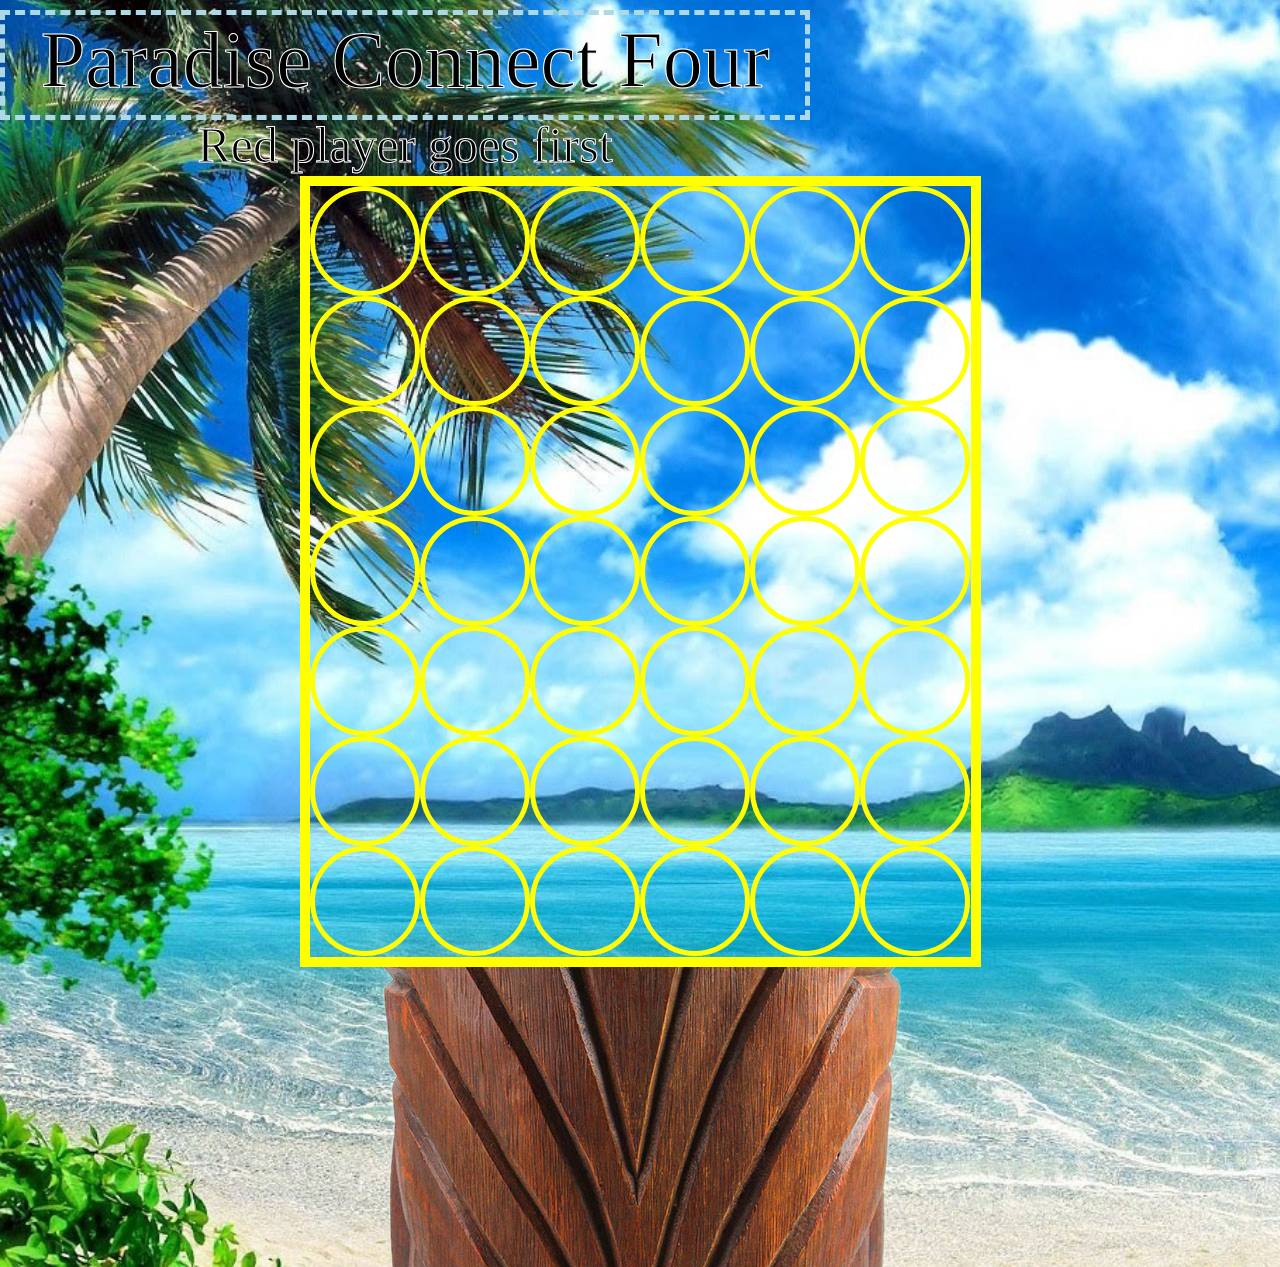
==== index.html @ cc6ef95b "implement reset recall. finish styling scoreboard" ====
<!-- Custom HTML by Garrett Estrin | GarrettEstrin.com -->

<!DOCTYPE html>
<html>
  <head>
    <meta charset="utf-8">
    <title>Connect Four!</title>
    <link rel="stylesheet" href="./style.css" media="screen" title="no title" charset="utf-8">
    <script src="https://code.jquery.com/jquery-2.2.4.js" integrity="sha256-iT6Q9iMJYuQiMWNd9lDyBUStIq/8PuOW33aOqmvFpqI=" crossorigin="anonymous"></script>

  </head>
  <body>
    <div class="message">Paradise Connect Four<br>
    <p id="submessage">Red player goes first
    </p></div>
    <div class="messageLeft"></div>
    <!-- Begin Game Board -->
    <div id="board">

      <!-- column 1 -->
      <div class="column" id="column1">
      <div class="square" id="0"></div>
      <div class="square" id="1"></div>
      <div class="square" id="2"></div>
      <div class="square" id="3"></div>
      <div class="square" id="4"></div>
      <div class="square" id="5"></div>
      <div class="square" id="6"></div>
    </div>

      <!-- column 2 -->
      <div class="column" id="column2">
      <div class="square" id="7"></div>
      <div class="square" id="8"></div>
      <div class="square" id="9"></div>
      <div class="square" id="10"></div>
      <div class="square" id="11"></div>
      <div class="square" id="12"></div>
      <div class="square" id="13"></div>
      </div>
      <!-- column 3 -->
      <div class="column" id="column3">
      <div class="square" id="14"></div>
      <div class="square" id="15"></div>
      <div class="square" id="16"></div>
      <div class="square" id="17"></div>
      <div class="square" id="18"></div>
      <div class="square" id="19"></div>
      <div class="square" id="20"></div>
      </div>
      <!-- column 4 -->
      <div class="column" id="column4">

      <div class="square" id="21"></div>
      <div class="square" id="22"></div>
      <div class="square" id="23"></div>
      <div class="square" id="24"></div>
      <div class="square" id="25"></div>
      <div class="square" id="26"></div>
      <div class="square" id="27"></div>
      </div>
      <!-- column 5 -->
      <div class="column" id="column5">

      <div class="square" id="28"></div>
      <div class="square" id="29"></div>
      <div class="square" id="30"></div>
      <div class="square" id="31"></div>
      <div class="square" id="32"></div>
      <div class="square" id="33"></div>
      <div class="square" id="34"></div>
      </div>
      <!-- column 6 -->
      <div class="column" id="column6">

      <div class="square" id="35"></div>
      <div class="square" id="36"></div>
      <div class="square" id="37"></div>
      <div class="square" id="38"></div>
      <div class="square" id="39"></div>
      <div class="square" id="40"></div>
      <div class="square" id="41"></div>
      </div>
      <!-- column 7 -->


    </div> <!-- End Game Board -->
    <!-- Base Element -->
    <div class="base"></div>
    <div class="scoreboard"></div>
    <audio controls autoplay loop id="audio">
      <source src="./sound.mp3" type="audio/mp3">
    </audio>


    <script src="./main.js" charset="utf-8"></script>
  </body>
</html>
---- style.css ----
/* Custom CSS by Garrett Estrin | Garrett.Estrin.com */

body {
  margin: 0 auto;
  /*width: 800px;*/
  background-image: url('./island.jpg');
  background-repeat: no-repeat;
  background-size: cover;

}

.message {
  width: 800px;
  height: 100px;
  font-size: 80px;
  text-align: center;
  display: inline-block;
  border: dashed 5px lightblue;
  margin: 10px auto 40px;
  text-shadow: 10px;
  /*color: lightyellow;*/
  -webkit-text-stroke: 1px white;
}



.messageleft {
  width: 300px;
  height: 500px;
  background-color: white;
}

#board {
  width: 661px;
  height: 771px;
  background-color: transparent;
  border: solid yellow 10px;
  margin: 10px auto 0;

}

.base {
background-image: url('./tiki.png');
background-repeat: no-repeat;
background-position: center;
background-color: transparent;;
height: 300px;
width: 100%;
clear: both;
}

.row {
  background-color: yellow;
  height: 110px;
  margin: 0 auto;
}

.square {
  width: 100px;
  height: 100px;
  border: solid yellow 5px;
  float: left;
  border-radius: 50%;
  background-color: transparent;
}

.column {
  width: 110px;
  height: 765px;
  background-color: transparent;;
  float: left;
}

#column-a {
  width: 105px;
}

.red {
  background-color: red;
}

.blue {
  background-color: blue;
}
#audio {
  display: none;
}

#submessage {
  font-size: 50px;
  margin-top: 10px;
  margin-bottom: 20px;
}

/*.scoreboard {
  width: 400px;
  height:800px;
  background-image: url('./sign.png');
  background-repeat: no-repeat;
  background-position: center;
  background-size: cover;
}*/
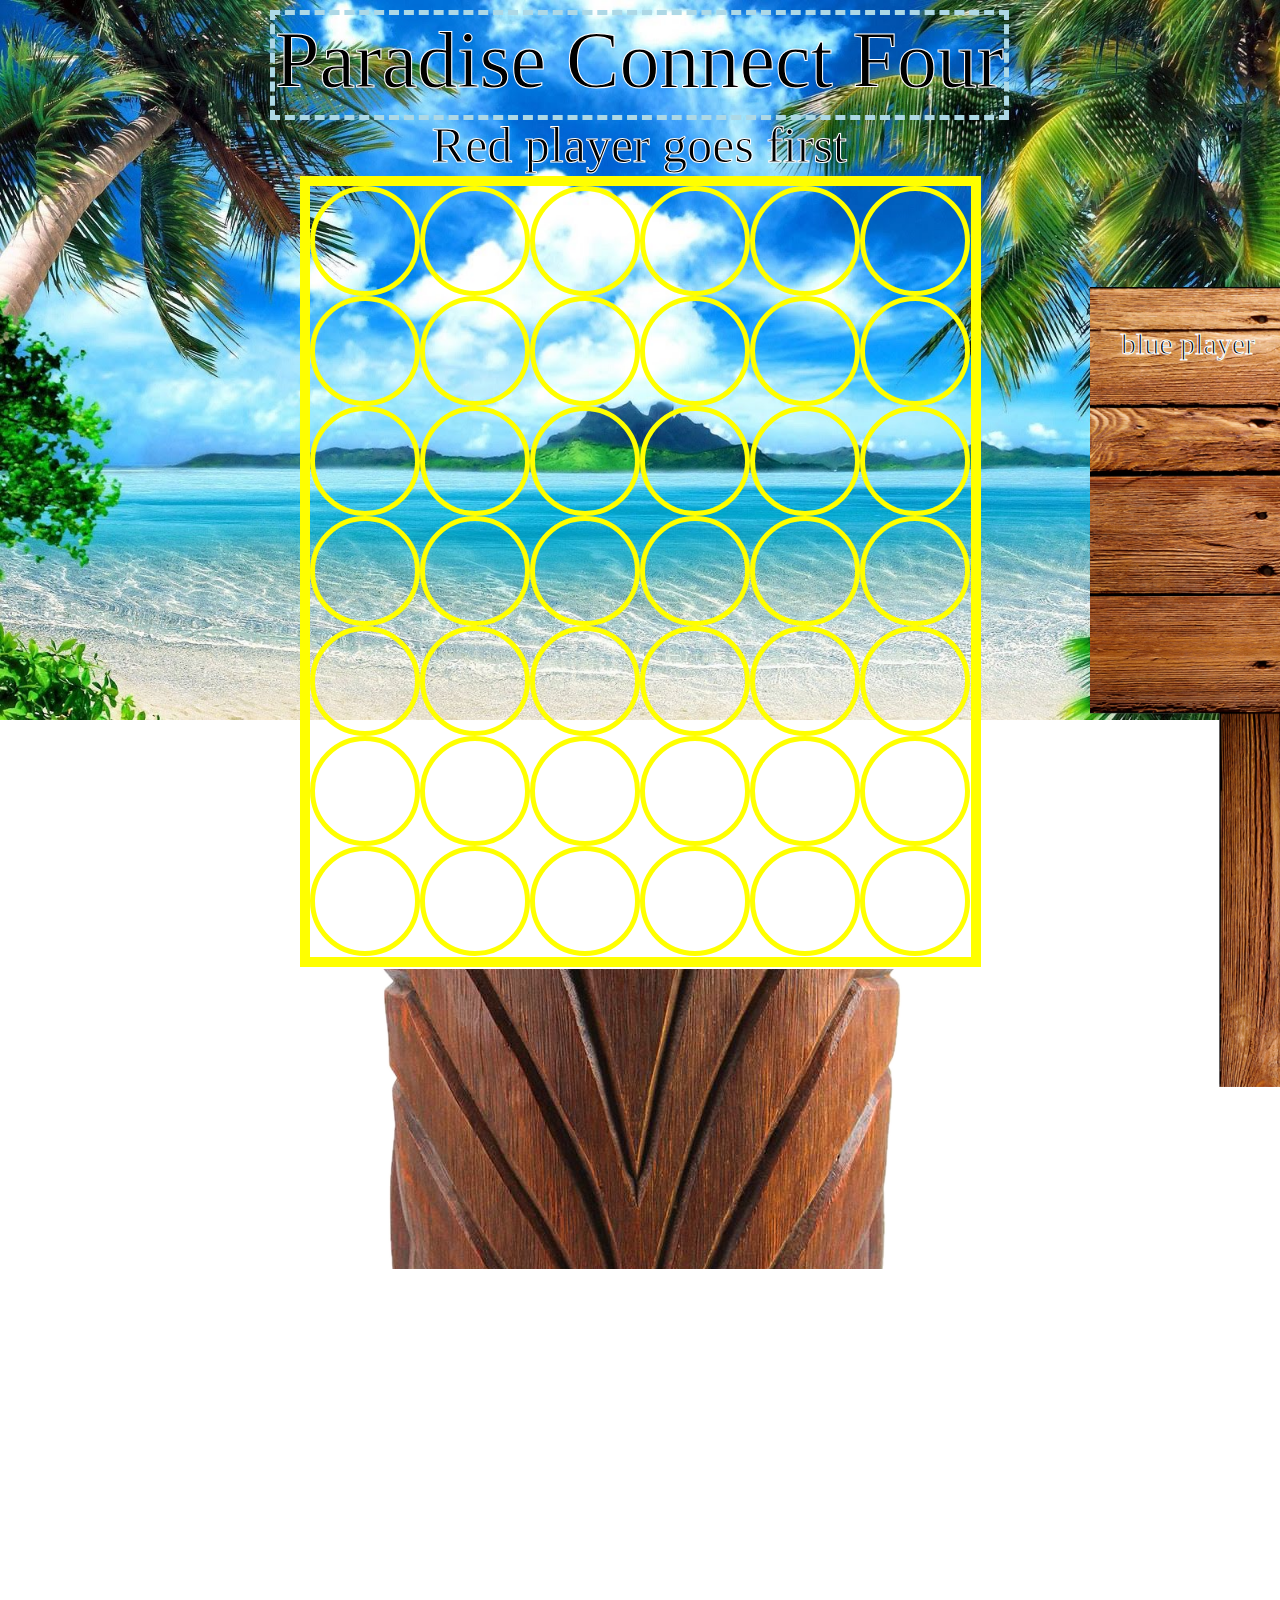
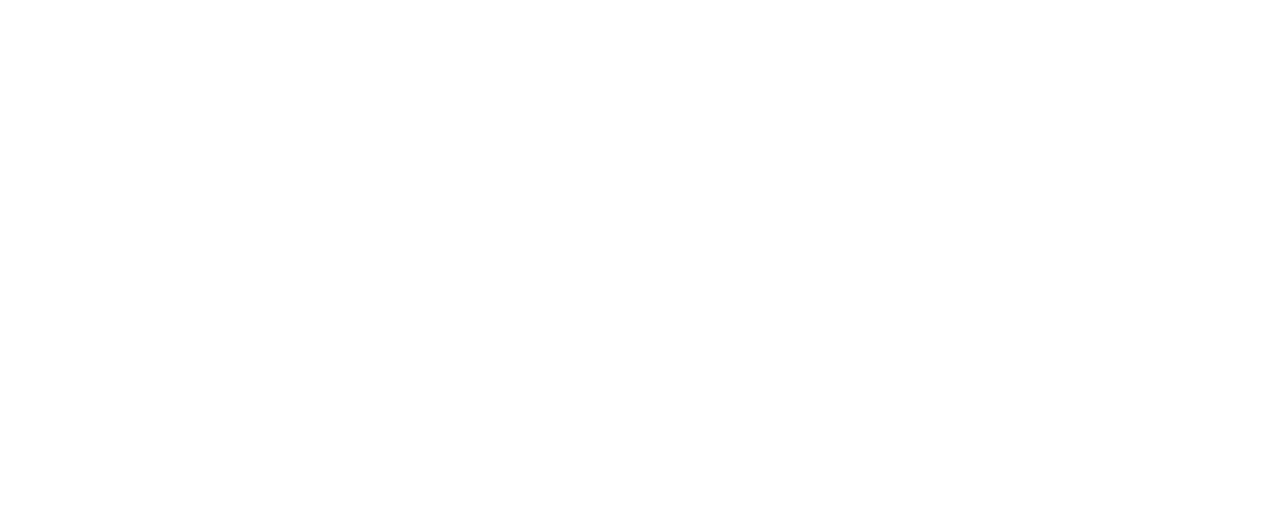
==== commit 8ba7cc7f: "adjusting locations of objects" ====
--- a/index.html
+++ b/index.html
@@ -9,7 +9,7 @@
     <script src="https://code.jquery.com/jquery-2.2.4.js" integrity="sha256-iT6Q9iMJYuQiMWNd9lDyBUStIq/8PuOW33aOqmvFpqI=" crossorigin="anonymous"></script>
 
   </head>
-  <body>
+  <body class="stop-scrolling">
     <div class="message">Paradise Connect Four<br>
     <p id="submessage">Red player goes first
     </p></div>
@@ -81,13 +81,23 @@
       <div class="square" id="40"></div>
       <div class="square" id="41"></div>
       </div>
-      <!-- column 7 -->
+        </div> <!-- End Game Board -->
+      <div class="scoreboard">
+        <div class="playerscore">
+          <p>blue player</p>
+          <p id="blueScore"></p>
+        </div>
+        <div class="playerscore">
+          <p>red player</p>
+          <p id="redScore"></p>
+        </div>
+
+      </div>
 
 
-    </div> <!-- End Game Board -->
     <!-- Base Element -->
     <div class="base"></div>
-    <div class="scoreboard"></div>
+
     <audio controls autoplay loop id="audio">
       <source src="./sound.mp3" type="audio/mp3">
     </audio>
--- a/style.css
+++ b/style.css
@@ -2,21 +2,20 @@
 
 body {
   margin: 0 auto;
-  /*width: 800px;*/
+  width: 800px;
   background-image: url('./island.jpg');
   background-repeat: no-repeat;
-  background-size: cover;
+  background-size: contain;
 
 }
 
 .message {
-  width: 800px;
   height: 100px;
   font-size: 80px;
   text-align: center;
   display: inline-block;
   border: dashed 5px lightblue;
-  margin: 10px auto 40px;
+  margin: 10px 0 0 30px;
   text-shadow: 10px;
   /*color: lightyellow;*/
   -webkit-text-stroke: 1px white;
@@ -27,7 +26,7 @@
 .messageleft {
   width: 300px;
   height: 500px;
-  background-color: white;
+  background-color: blue;
 }
 
 #board {
@@ -47,6 +46,8 @@
 height: 300px;
 width: 100%;
 clear: both;
+position: relative;
+bottom: 858px;
 }
 
 .row {
@@ -92,11 +93,37 @@
   margin-bottom: 20px;
 }
 
-/*.scoreboard {
+.scoreboard {
   width: 400px;
   height:800px;
   background-image: url('./sign.png');
   background-repeat: no-repeat;
   background-position: center;
   background-size: cover;
-}*/
+  float: right;
+  display: inline-block;
+  margin: 30px auto;
+  position: relative;
+  bottom: 710px;
+  left: 450px;
+}
+
+.playerscore {
+  font-size: 30px;
+  color: black;
+  width: 196px;
+  display:inline-block;
+  text-align: center;
+  padding-top: 10px;
+  -webkit-text-stroke: 1px white;
+}
+
+#blueScore {
+  font-size: 50px;
+  margin: 15px;
+}
+
+.stop-scrolling {
+  height: 100%;
+  overflow: hidden;
+}
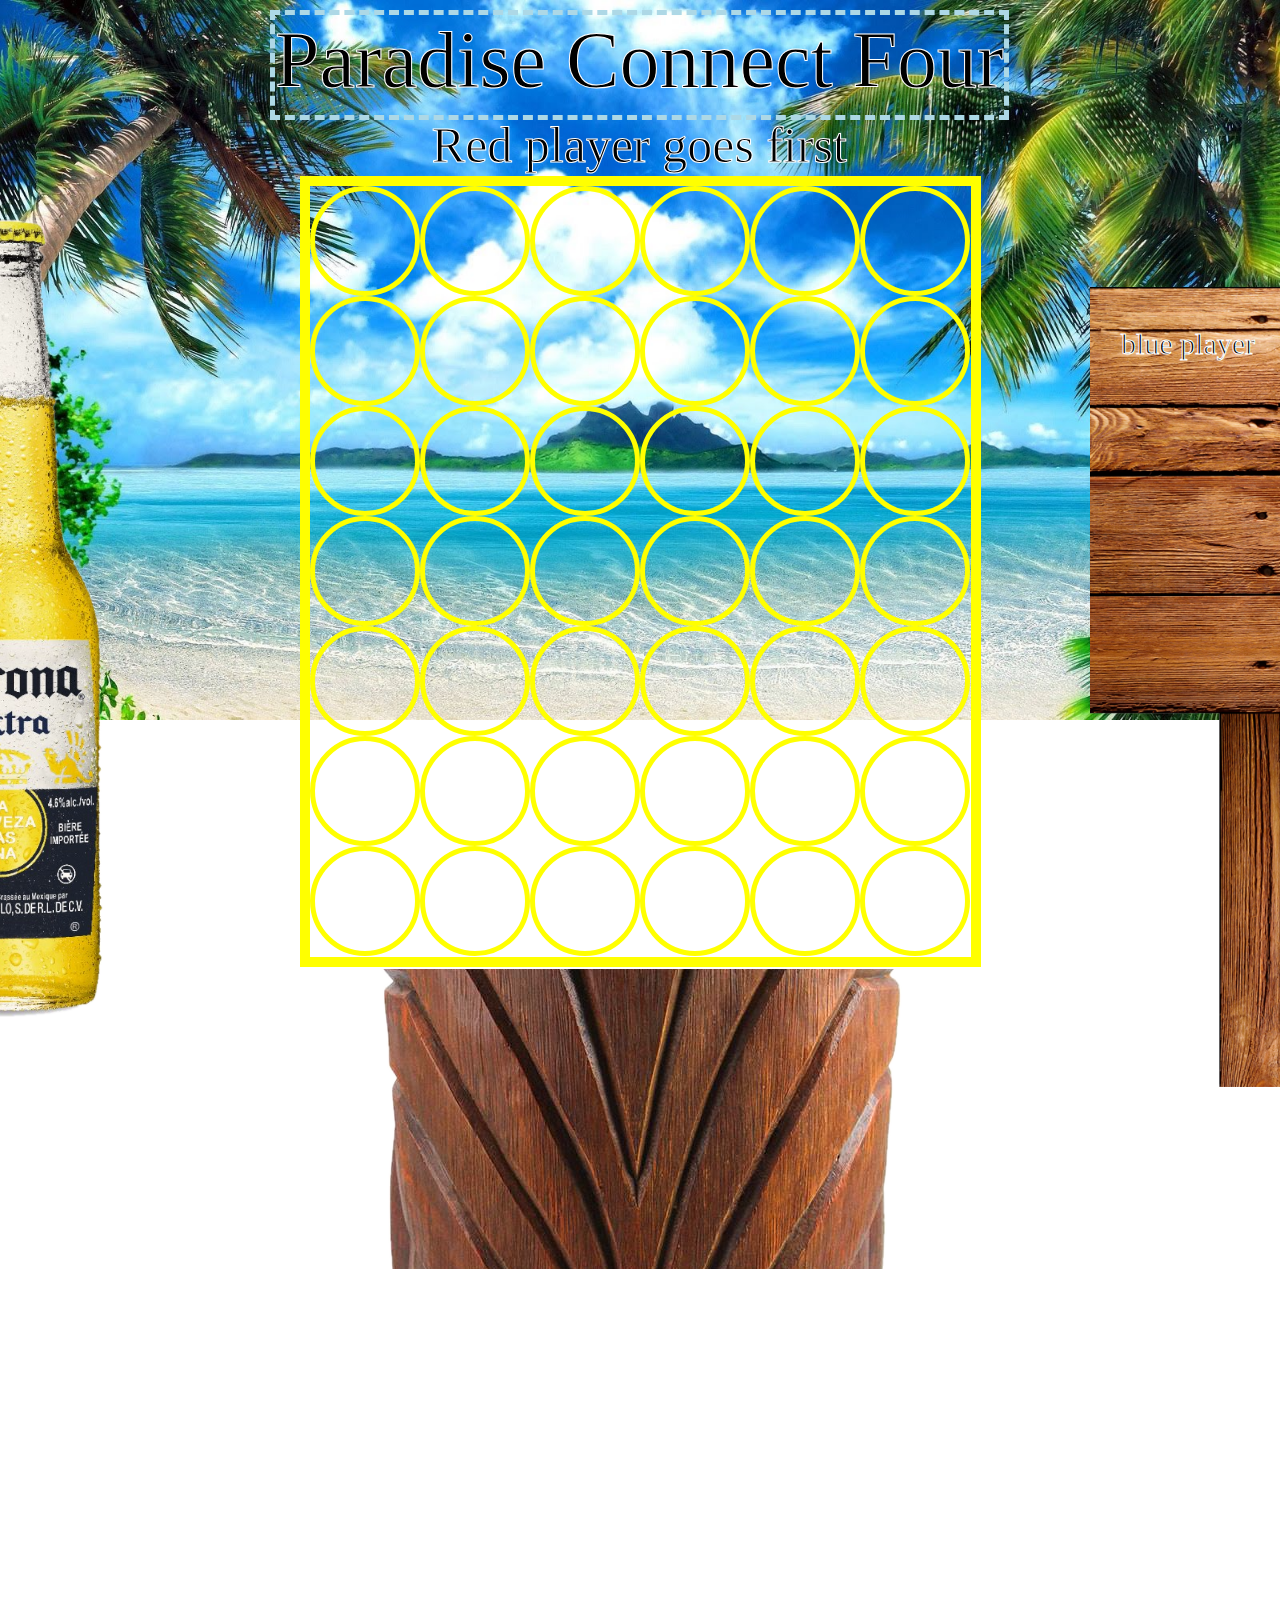
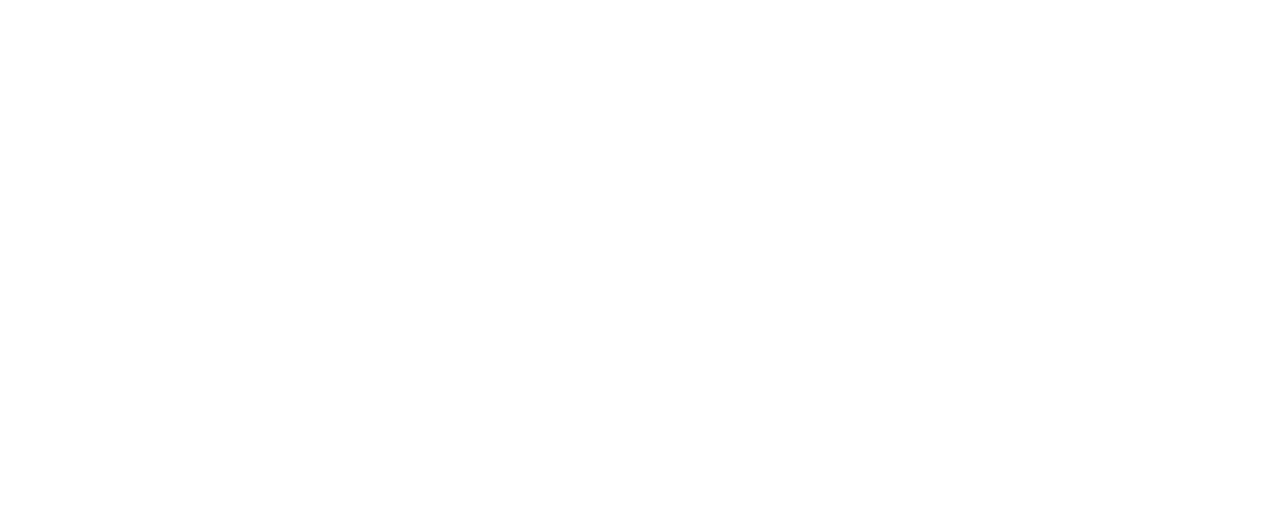
==== commit 721f4596: "all elements positioned" ====
--- a/index.html
+++ b/index.html
@@ -13,7 +13,6 @@
     <div class="message">Paradise Connect Four<br>
     <p id="submessage">Red player goes first
     </p></div>
-    <div class="messageLeft"></div>
     <!-- Begin Game Board -->
     <div id="board">
 
@@ -93,7 +92,7 @@
         </div>
 
       </div>
-
+      <div class="messageLeft"></div>
 
     <!-- Base Element -->
     <div class="base"></div>
--- a/style.css
+++ b/style.css
@@ -23,10 +23,20 @@
 
 
 
-.messageleft {
-  width: 300px;
-  height: 500px;
-  background-color: blue;
+.messageLeft {
+  width: 400px;
+  height: 800px;
+  background-color: transparent;;
+  float: left;
+  background-image: url('./beer.png');
+  background-position: center;
+  background-repeat: no-repeat;
+  display: inline-block;
+  position: relative;
+  bottom: 750px;
+  right: 440px;
+  background-size: contain;
+
 }
 
 #board {
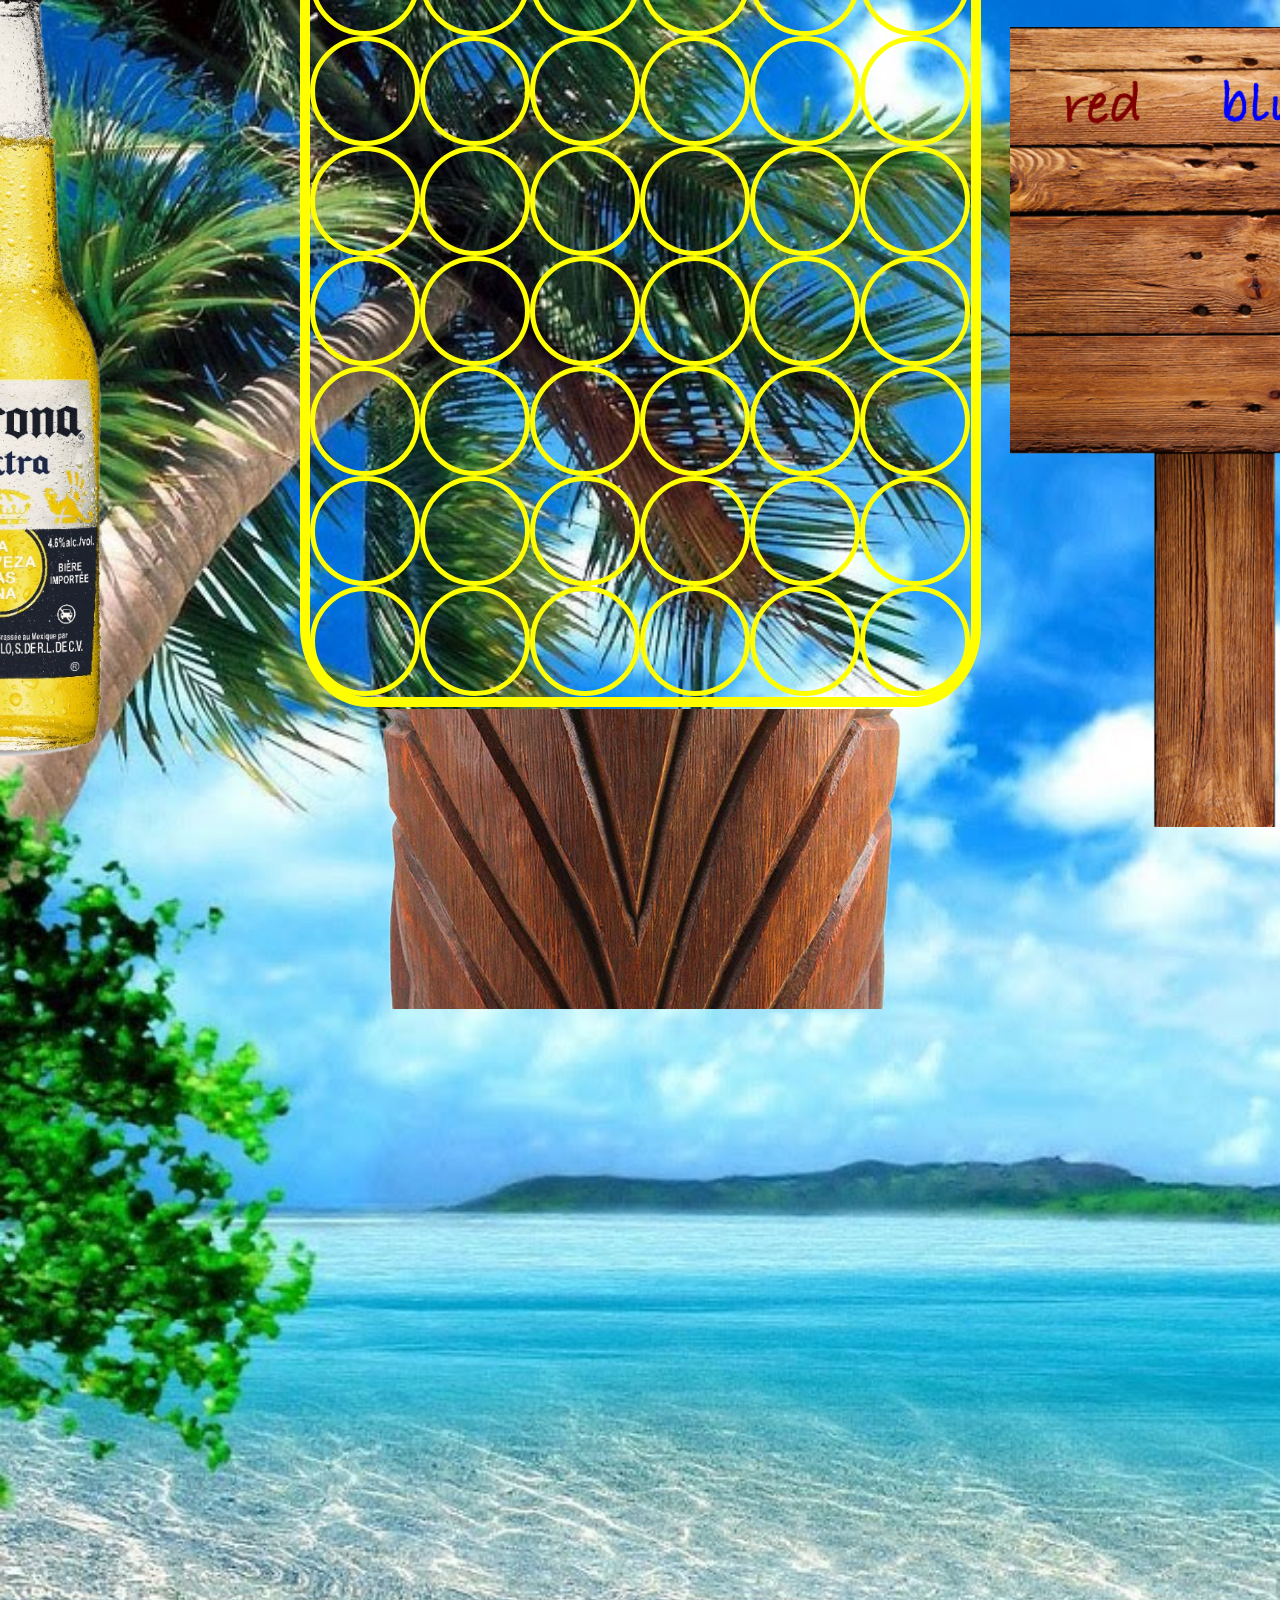
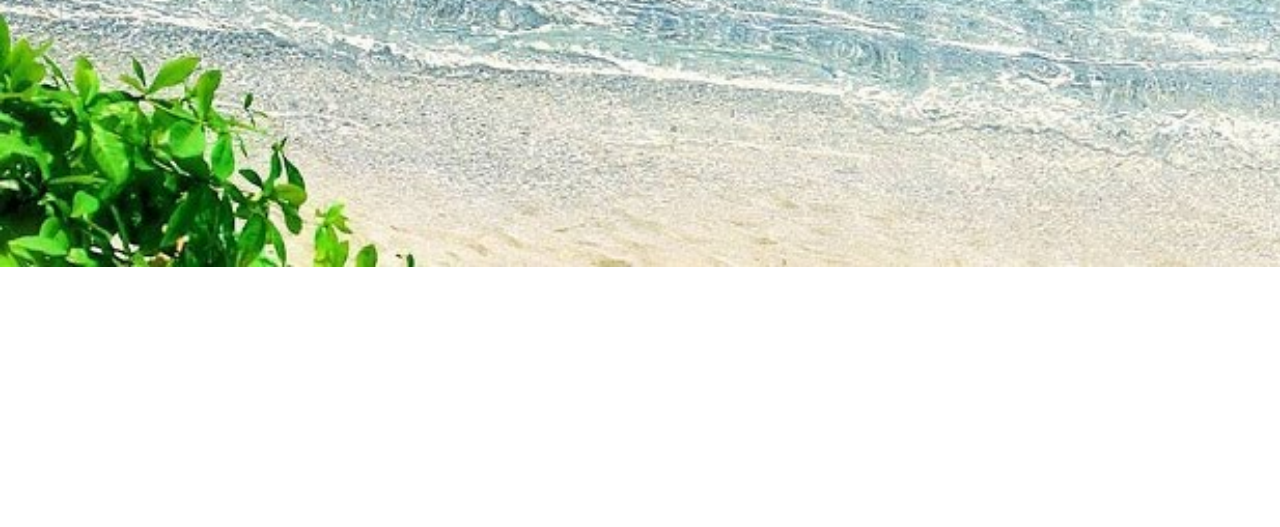
==== commit 1af85a5e: "finished scoreboard" ====
--- a/index.html
+++ b/index.html
@@ -6,6 +6,7 @@
     <meta charset="utf-8">
     <title>Connect Four!</title>
     <link rel="stylesheet" href="./style.css" media="screen" title="no title" charset="utf-8">
+    <link href="https://fonts.googleapis.com/css?family=Indie+Flower" rel="stylesheet">
     <script src="https://code.jquery.com/jquery-2.2.4.js" integrity="sha256-iT6Q9iMJYuQiMWNd9lDyBUStIq/8PuOW33aOqmvFpqI=" crossorigin="anonymous"></script>
 
   </head>
@@ -83,12 +84,12 @@
         </div> <!-- End Game Board -->
       <div class="scoreboard">
         <div class="playerscore">
-          <p>blue player</p>
-          <p id="blueScore"></p>
+          <p></p>
+          <p id="redScore"></p>
         </div>
         <div class="playerscore">
-          <p>red player</p>
-          <p id="redScore"></p>
+          <p></p>
+          <p id="blueScore"></p>
         </div>
 
       </div>
--- a/style.css
+++ b/style.css
@@ -1,11 +1,11 @@
 /* Custom CSS by Garrett Estrin | Garrett.Estrin.com */
 
 body {
-  margin: 0 auto;
+  margin: -260px auto 0;
   width: 800px;
   background-image: url('./island.jpg');
   background-repeat: no-repeat;
-  background-size: contain;
+  background-size: cover;
 
 }
 
@@ -45,6 +45,7 @@
   background-color: transparent;
   border: solid yellow 10px;
   margin: 10px auto 0;
+  border-radius: 10%;
 
 }
 
@@ -106,7 +107,7 @@
 .scoreboard {
   width: 400px;
   height:800px;
-  background-image: url('./sign.png');
+  background-image: url('./sign2.png');
   background-repeat: no-repeat;
   background-position: center;
   background-size: cover;
@@ -115,22 +116,27 @@
   margin: 30px auto;
   position: relative;
   bottom: 710px;
-  left: 450px;
+  left: 370px;
 }
 
 .playerscore {
-  font-size: 30px;
+  font-size: 60px;
   color: black;
   width: 196px;
   display:inline-block;
   text-align: center;
-  padding-top: 10px;
   -webkit-text-stroke: 1px white;
+  margin: 35px 5px 0 -30px;
+  font-family: 'Indie Flower', cursive;
 }
 
+
 #blueScore {
-  font-size: 50px;
-  margin: 15px;
+color: blue;
+}
+
+#redScore {
+color: red;
 }
 
 .stop-scrolling {
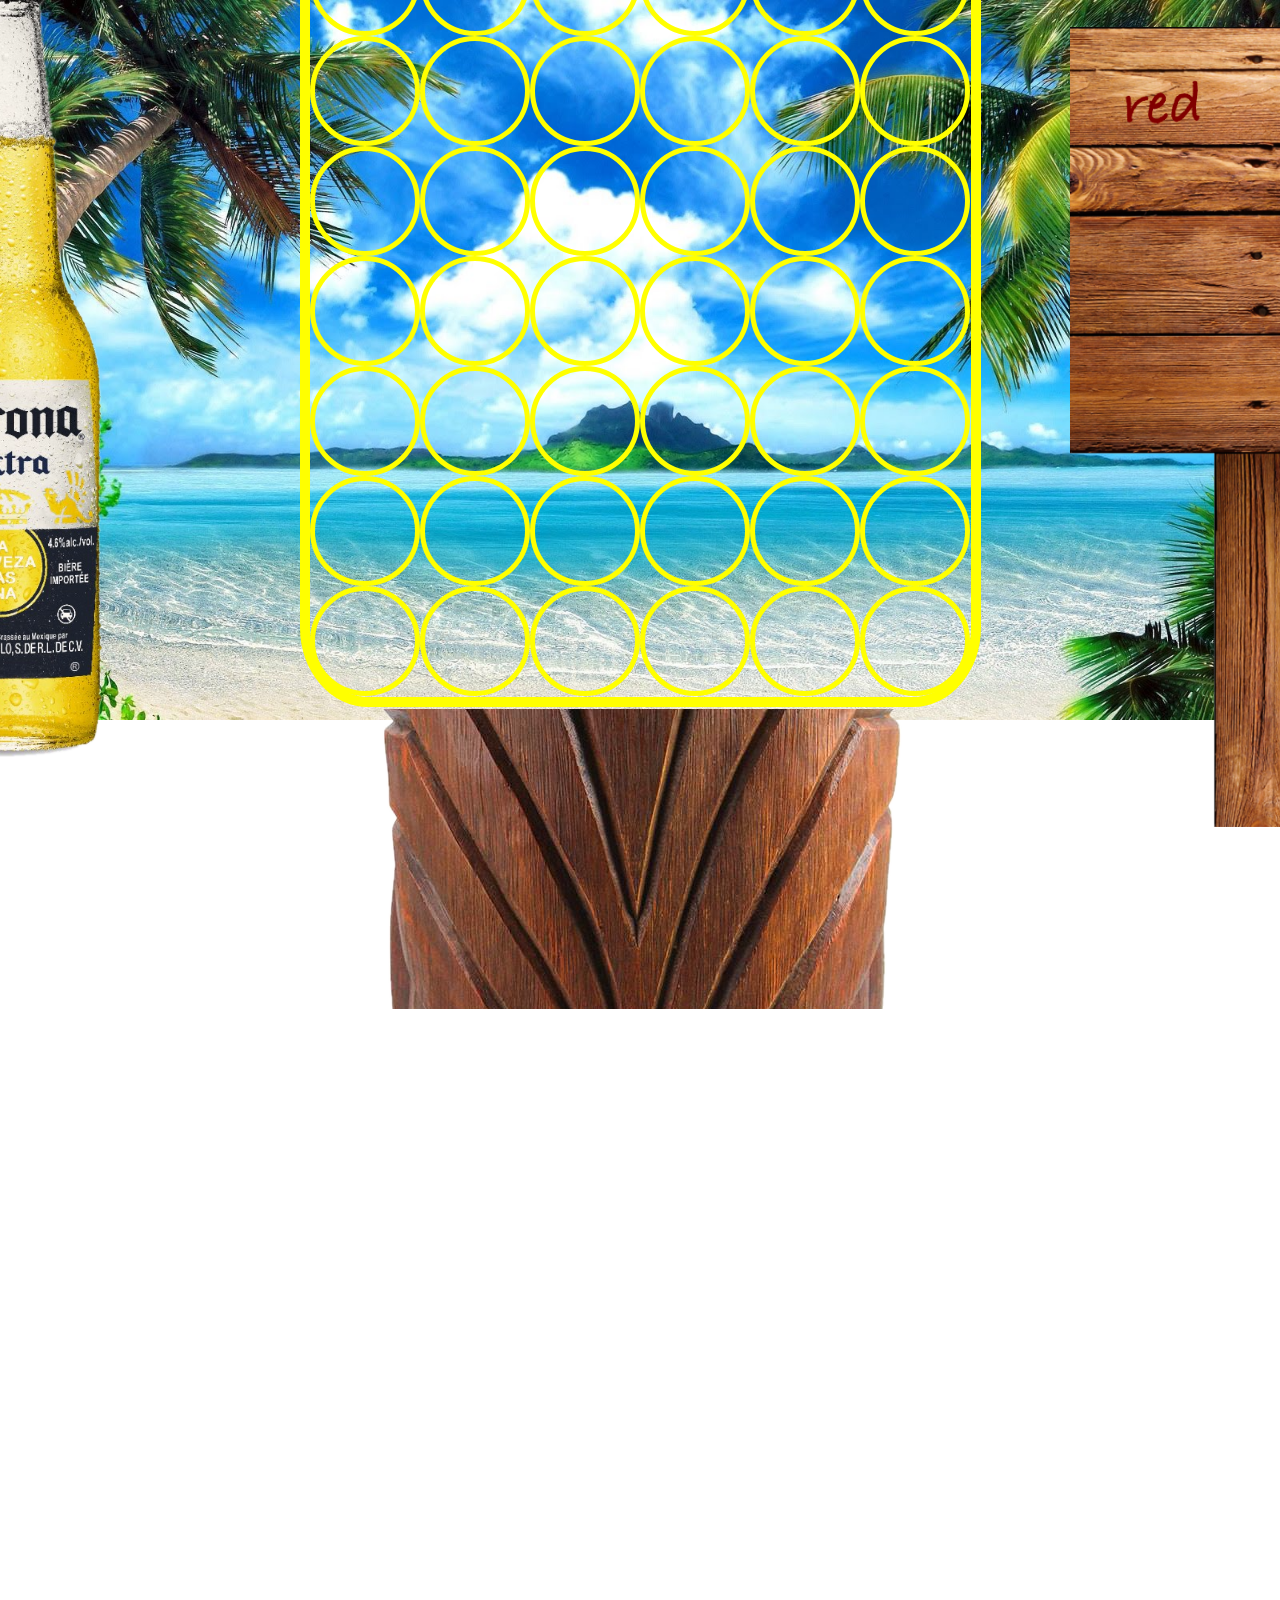
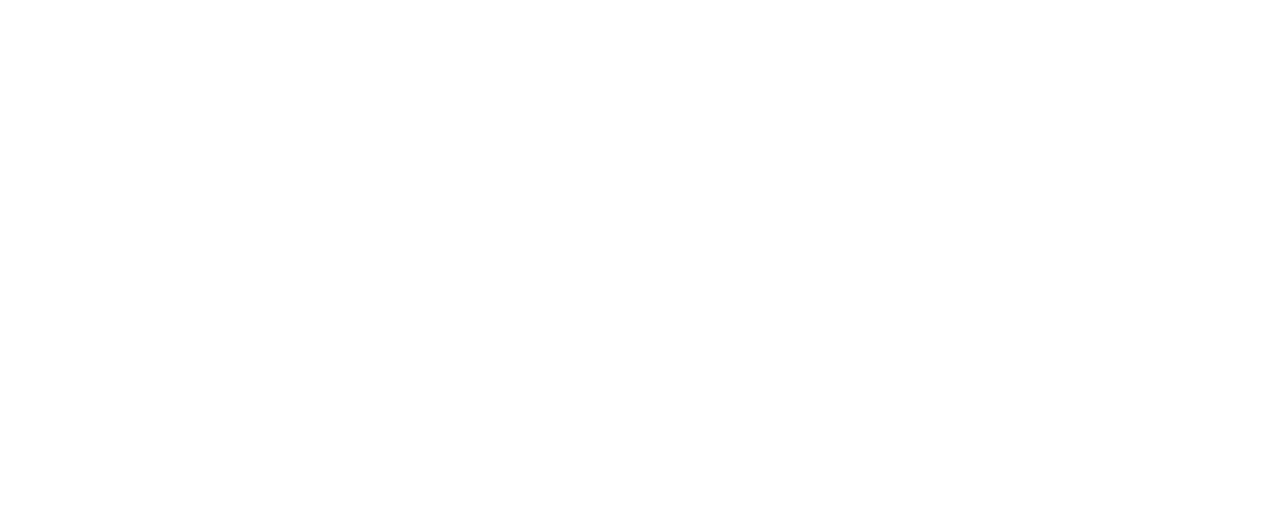
==== commit 7955ea3e: "adjusted background image" ====
--- a/index.html
+++ b/index.html
@@ -102,6 +102,15 @@
       <source src="./sound.mp3" type="audio/mp3">
     </audio>
 
+    <div class="popup" data-popup="popup-1" style="display: none;">
+			<div class="popup-inner">
+				<h2>Welcome to Paradise!</h2>
+				<p>Feeling stressed?  This is the perfect way to relax!  Grab a friend and try to get four of your tokens in a line, either vertically, horizontally or diagonally.  Click the column you want to place your token on your turn.  First to four wins!</p>
+				<p><a data-popup-close="popup-1" href="#">Close</a></p>
+				<a class="popup-close" data-popup-close="popup-1" href="#">x</a>
+			</div>
+		</div>
+
 
     <script src="./main.js" charset="utf-8"></script>
   </body>
--- a/style.css
+++ b/style.css
@@ -5,7 +5,7 @@
   width: 800px;
   background-image: url('./island.jpg');
   background-repeat: no-repeat;
-  background-size: cover;
+  background-size: contain;
 
 }
 
@@ -116,7 +116,7 @@
   margin: 30px auto;
   position: relative;
   bottom: 710px;
-  left: 370px;
+  left: 430px;
 }
 
 .playerscore {
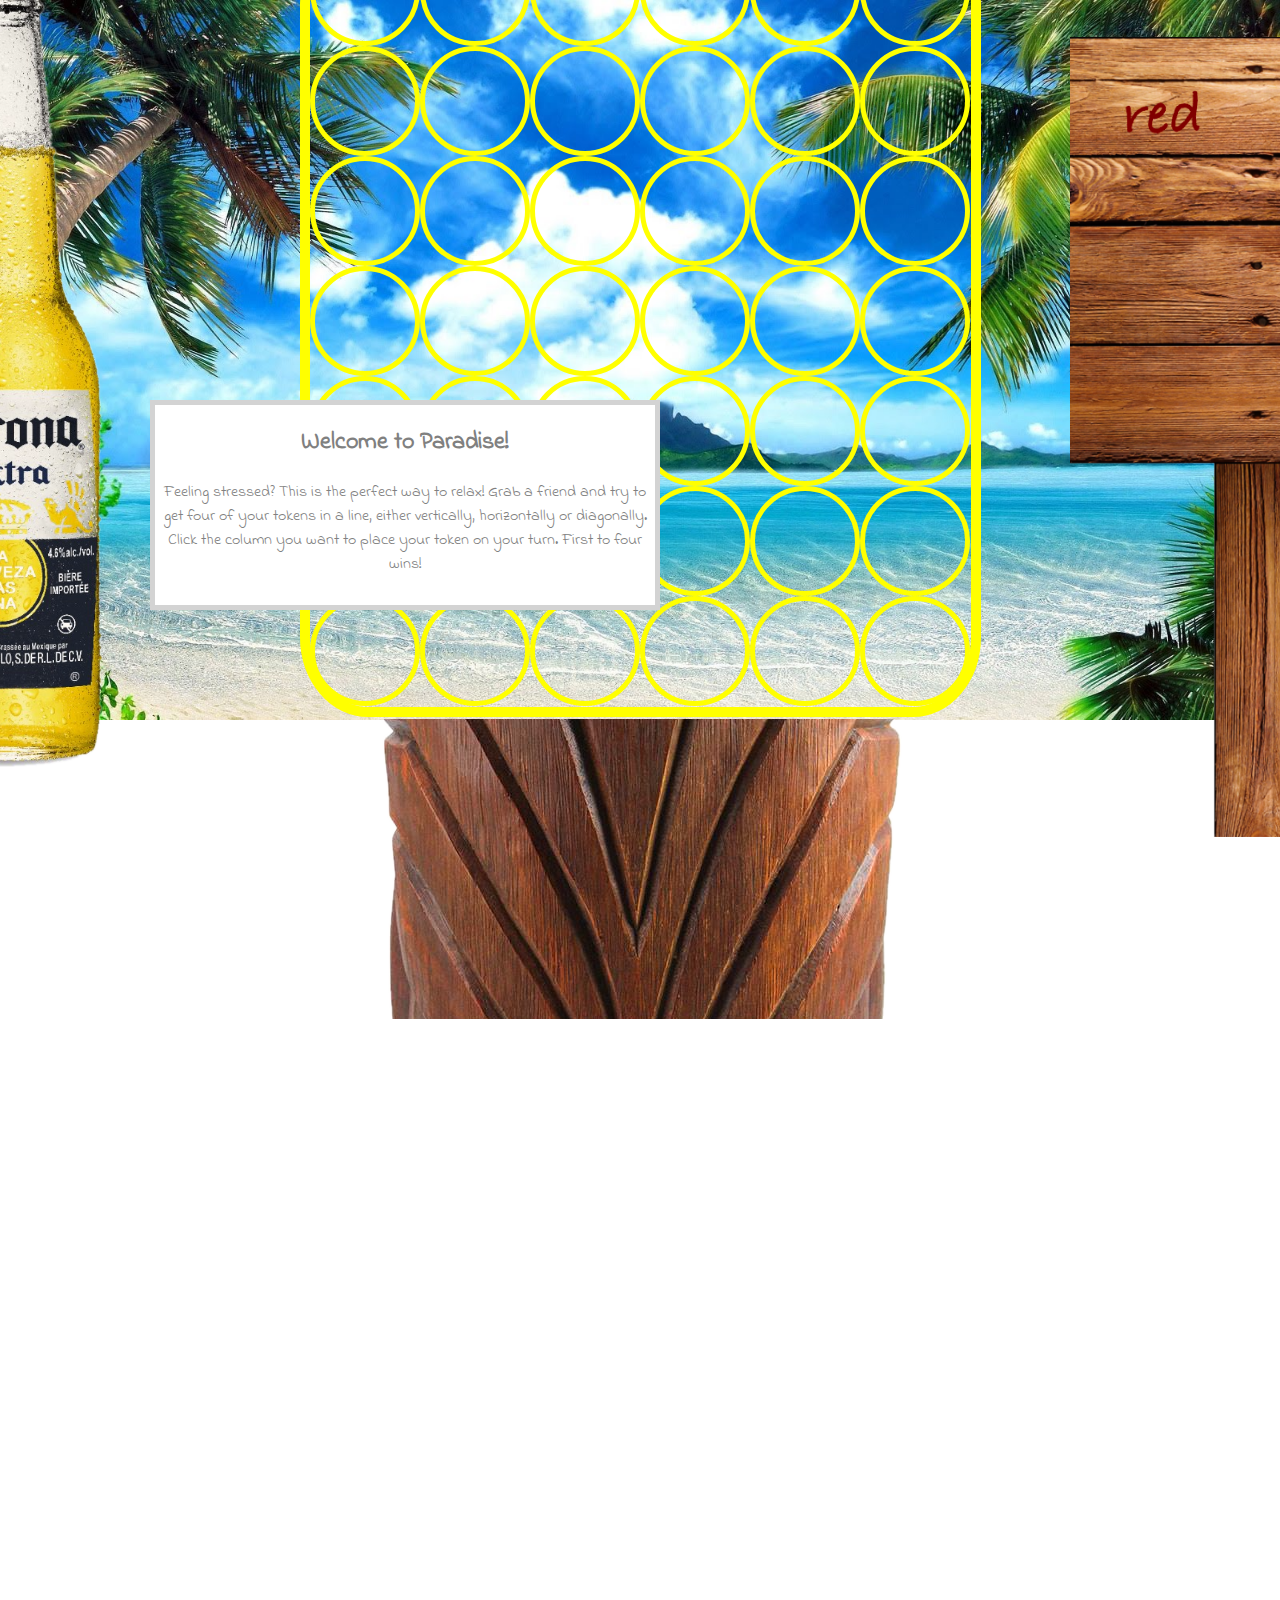
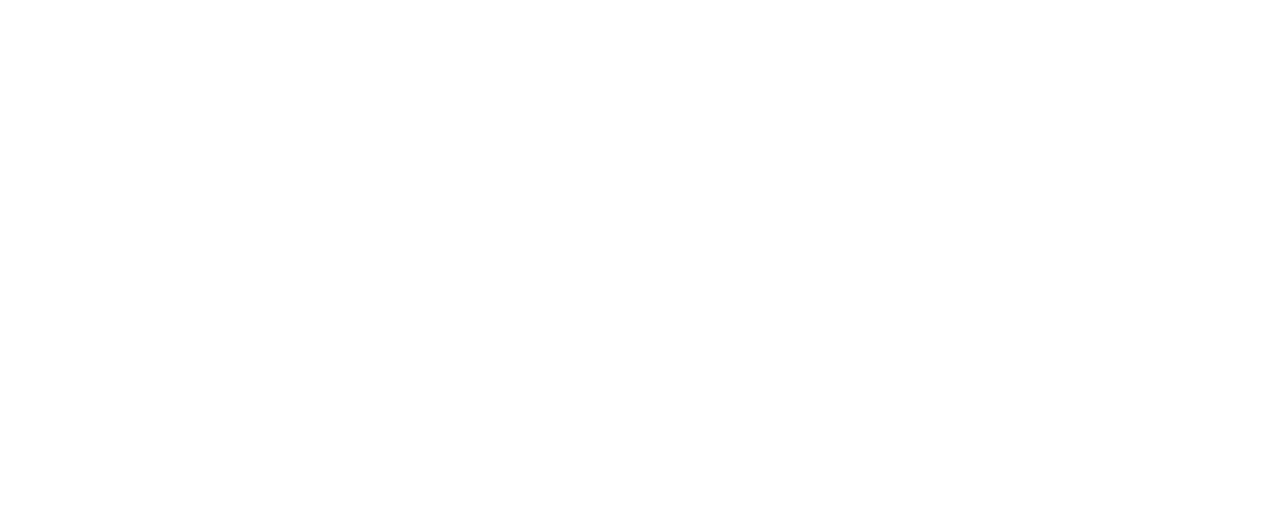
==== commit 2e3cc68f: "instructions with animation added" ====
--- a/index.html
+++ b/index.html
@@ -11,6 +11,10 @@
 
   </head>
   <body class="stop-scrolling">
+    <div class="instructions">
+      <h2>Welcome to Paradise!</h2>
+      <p>Feeling stressed?  This is the perfect way to relax!  Grab a friend and try to get four of your tokens in a line, either vertically, horizontally or diagonally.  Click the column you want to place your token on your turn.  First to four wins!</p>
+    </div>
     <div class="message">Paradise Connect Four<br>
     <p id="submessage">Red player goes first
     </p></div>
@@ -102,14 +106,6 @@
       <source src="./sound.mp3" type="audio/mp3">
     </audio>
 
-    <div class="popup" data-popup="popup-1" style="display: none;">
-			<div class="popup-inner">
-				<h2>Welcome to Paradise!</h2>
-				<p>Feeling stressed?  This is the perfect way to relax!  Grab a friend and try to get four of your tokens in a line, either vertically, horizontally or diagonally.  Click the column you want to place your token on your turn.  First to four wins!</p>
-				<p><a data-popup-close="popup-1" href="#">Close</a></p>
-				<a class="popup-close" data-popup-close="popup-1" href="#">x</a>
-			</div>
-		</div>
 
 
     <script src="./main.js" charset="utf-8"></script>
--- a/style.css
+++ b/style.css
@@ -1,12 +1,16 @@
 /* Custom CSS by Garrett Estrin | Garrett.Estrin.com */
 
 body {
-  margin: -260px auto 0;
+  margin: -250px auto 0;
   width: 800px;
   background-image: url('./island.jpg');
   background-repeat: no-repeat;
   background-size: contain;
 
+}
+
+.fixbodymargin {
+    margin: -250px auto 0;
 }
 
 .message {
@@ -143,3 +147,21 @@
   height: 100%;
   overflow: hidden;
 }
+
+.instructions {
+  width: 500px;
+  height: 200px;
+  border: solid 5px lightgrey;
+  background-color: white;
+  color: grey;
+  position: absolute;
+  top: 400px;
+  left: 150px;
+  margin: 0 auto;
+  font-family: 'Indie Flower', cursive;
+  text-align: center;
+
+}
+.hidden {
+  display: none;
+}
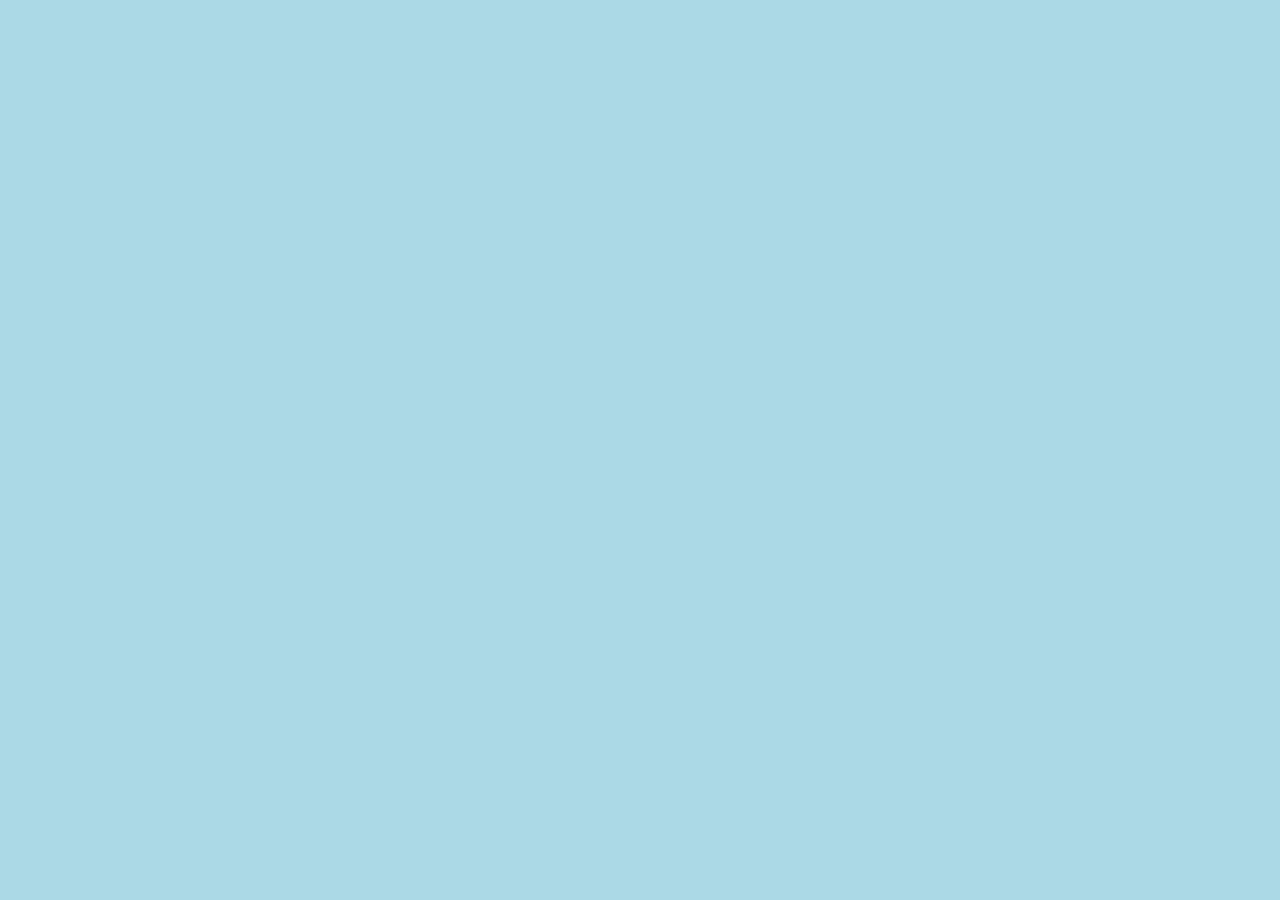
==== commit 415fe313: "cleaned up code and commented html and js" ====
--- a/index.html
+++ b/index.html
@@ -11,10 +11,12 @@
 
   </head>
   <body class="stop-scrolling">
+    <!-- Instructions Pop-up -->
     <div class="instructions">
       <h2>Welcome to Paradise!</h2>
       <p>Feeling stressed?  This is the perfect way to relax!  Grab a friend and try to get four of your tokens in a line, either vertically, horizontally or diagonally.  Click the column you want to place your token on your turn.  First to four wins!</p>
     </div>
+    <!-- Message Area -->
     <div class="message">Paradise Connect Four<br>
     <p id="submessage">Red player goes first
     </p></div>
@@ -85,7 +87,9 @@
       <div class="square" id="40"></div>
       <div class="square" id="41"></div>
       </div>
-        </div> <!-- End Game Board -->
+        </div>
+        <!-- End Game Board -->
+        <!-- Gameboard -->
       <div class="scoreboard">
         <div class="playerscore">
           <p></p>
@@ -97,17 +101,18 @@
         </div>
 
       </div>
+      <!-- Reset button area -->
       <div class="messageLeft"></div>
 
     <!-- Base Element -->
     <div class="base"></div>
-
+    <!-- Background music -->
     <audio controls autoplay loop id="audio">
       <source src="./sound.mp3" type="audio/mp3">
     </audio>
 
 
-
+    <!-- Javascript  -->
     <script src="./main.js" charset="utf-8"></script>
   </body>
 </html>
--- a/style.css
+++ b/style.css
@@ -1,12 +1,17 @@
 /* Custom CSS by Garrett Estrin | Garrett.Estrin.com */
+
+html {
+  background-image: url('./island.jpg');
+  background-repeat: no-repeat;
+  background-size: contain;
+  background-color: lightblue;
+
+}
 
 body {
   margin: -250px auto 0;
   width: 800px;
-  background-image: url('./island.jpg');
-  background-repeat: no-repeat;
-  background-size: contain;
-
+  display: none;
 }
 
 .fixbodymargin {
@@ -93,10 +98,12 @@
 
 .red {
   background-color: red;
+  transition: all 1s;
 }
 
 .blue {
   background-color: blue;
+  transition: all 1s;
 }
 #audio {
   display: none;
@@ -165,3 +172,11 @@
 .hidden {
   display: none;
 }
+
+.pushUp {
+  bottom: 1000px;
+}
+
+.pushDown {
+  top: 1000px;
+}
